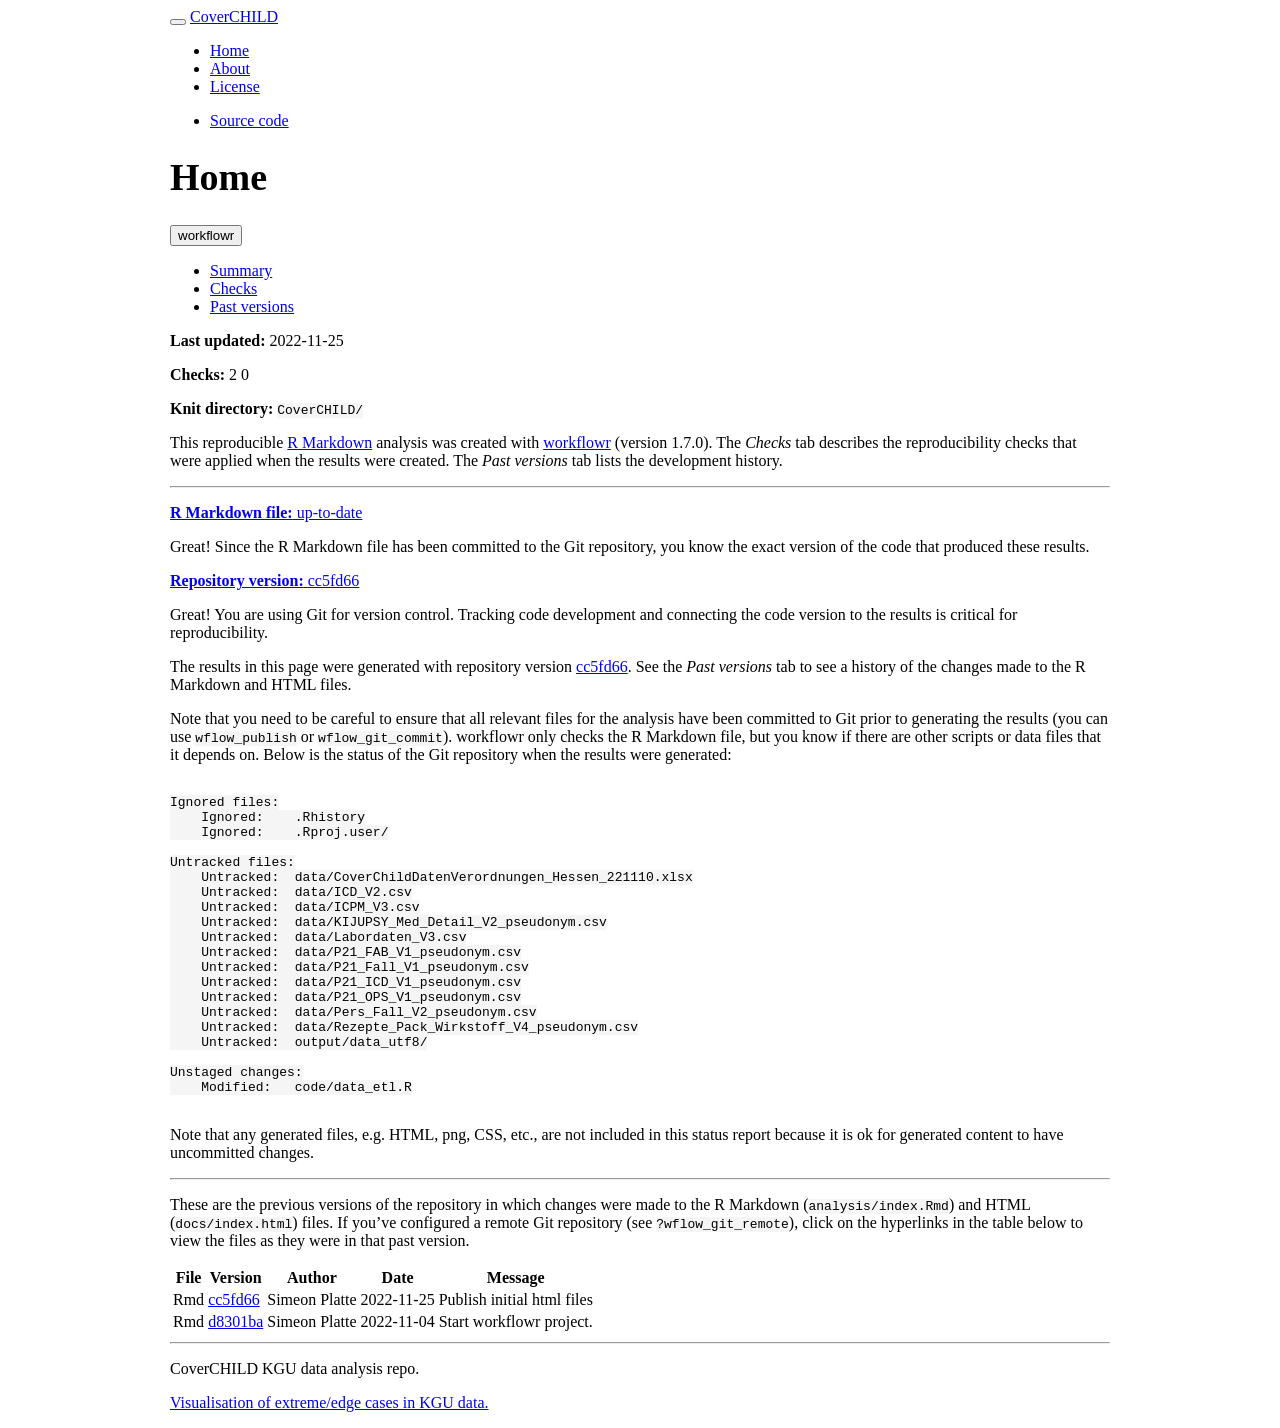
==== docs/index.html @ a8eb841c "Build site." ====
<!DOCTYPE html>

<html>

<head>

<meta charset="utf-8" />
<meta name="generator" content="pandoc" />
<meta http-equiv="X-UA-Compatible" content="IE=EDGE" />




<title>Home</title>

<script src="site_libs/header-attrs-2.18/header-attrs.js"></script>
<script src="site_libs/jquery-3.6.0/jquery-3.6.0.min.js"></script>
<meta name="viewport" content="width=device-width, initial-scale=1" />
<link href="site_libs/bootstrap-3.3.5/css/cosmo.min.css" rel="stylesheet" />
<script src="site_libs/bootstrap-3.3.5/js/bootstrap.min.js"></script>
<script src="site_libs/bootstrap-3.3.5/shim/html5shiv.min.js"></script>
<script src="site_libs/bootstrap-3.3.5/shim/respond.min.js"></script>
<style>h1 {font-size: 34px;}
       h1.title {font-size: 38px;}
       h2 {font-size: 30px;}
       h3 {font-size: 24px;}
       h4 {font-size: 18px;}
       h5 {font-size: 16px;}
       h6 {font-size: 12px;}
       code {color: inherit; background-color: rgba(0, 0, 0, 0.04);}
       pre:not([class]) { background-color: white }</style>
<script src="site_libs/navigation-1.1/tabsets.js"></script>
<link href="site_libs/highlightjs-9.12.0/textmate.css" rel="stylesheet" />
<script src="site_libs/highlightjs-9.12.0/highlight.js"></script>
<link href="site_libs/font-awesome-5.1.0/css/all.css" rel="stylesheet" />
<link href="site_libs/font-awesome-5.1.0/css/v4-shims.css" rel="stylesheet" />

<link rel="icon" href="https://github.com/workflowr/workflowr-assets/raw/main/img/reproducible.png">
<!-- Add a small amount of space between sections. -->
<style type="text/css">
div.section {
  padding-top: 12px;
}
</style>



<style type="text/css">
  code{white-space: pre-wrap;}
  span.smallcaps{font-variant: small-caps;}
  span.underline{text-decoration: underline;}
  div.column{display: inline-block; vertical-align: top; width: 50%;}
  div.hanging-indent{margin-left: 1.5em; text-indent: -1.5em;}
  ul.task-list{list-style: none;}
    </style>

<style type="text/css">code{white-space: pre;}</style>
<script type="text/javascript">
if (window.hljs) {
  hljs.configure({languages: []});
  hljs.initHighlightingOnLoad();
  if (document.readyState && document.readyState === "complete") {
    window.setTimeout(function() { hljs.initHighlighting(); }, 0);
  }
}
</script>









<style type = "text/css">
.main-container {
  max-width: 940px;
  margin-left: auto;
  margin-right: auto;
}
img {
  max-width:100%;
}
.tabbed-pane {
  padding-top: 12px;
}
.html-widget {
  margin-bottom: 20px;
}
button.code-folding-btn:focus {
  outline: none;
}
summary {
  display: list-item;
}
details > summary > p:only-child {
  display: inline;
}
pre code {
  padding: 0;
}
</style>


<style type="text/css">
.dropdown-submenu {
  position: relative;
}
.dropdown-submenu>.dropdown-menu {
  top: 0;
  left: 100%;
  margin-top: -6px;
  margin-left: -1px;
  border-radius: 0 6px 6px 6px;
}
.dropdown-submenu:hover>.dropdown-menu {
  display: block;
}
.dropdown-submenu>a:after {
  display: block;
  content: " ";
  float: right;
  width: 0;
  height: 0;
  border-color: transparent;
  border-style: solid;
  border-width: 5px 0 5px 5px;
  border-left-color: #cccccc;
  margin-top: 5px;
  margin-right: -10px;
}
.dropdown-submenu:hover>a:after {
  border-left-color: #adb5bd;
}
.dropdown-submenu.pull-left {
  float: none;
}
.dropdown-submenu.pull-left>.dropdown-menu {
  left: -100%;
  margin-left: 10px;
  border-radius: 6px 0 6px 6px;
}
</style>

<script type="text/javascript">
// manage active state of menu based on current page
$(document).ready(function () {
  // active menu anchor
  href = window.location.pathname
  href = href.substr(href.lastIndexOf('/') + 1)
  if (href === "")
    href = "index.html";
  var menuAnchor = $('a[href="' + href + '"]');

  // mark the anchor link active (and if it's in a dropdown, also mark that active)
  var dropdown = menuAnchor.closest('li.dropdown');
  if (window.bootstrap) { // Bootstrap 4+
    menuAnchor.addClass('active');
    dropdown.find('> .dropdown-toggle').addClass('active');
  } else { // Bootstrap 3
    menuAnchor.parent().addClass('active');
    dropdown.addClass('active');
  }

  // Navbar adjustments
  var navHeight = $(".navbar").first().height() + 15;
  var style = document.createElement('style');
  var pt = "padding-top: " + navHeight + "px; ";
  var mt = "margin-top: -" + navHeight + "px; ";
  var css = "";
  // offset scroll position for anchor links (for fixed navbar)
  for (var i = 1; i <= 6; i++) {
    css += ".section h" + i + "{ " + pt + mt + "}\n";
  }
  style.innerHTML = "body {" + pt + "padding-bottom: 40px; }\n" + css;
  document.head.appendChild(style);
});
</script>

<!-- tabsets -->

<style type="text/css">
.tabset-dropdown > .nav-tabs {
  display: inline-table;
  max-height: 500px;
  min-height: 44px;
  overflow-y: auto;
  border: 1px solid #ddd;
  border-radius: 4px;
}

.tabset-dropdown > .nav-tabs > li.active:before, .tabset-dropdown > .nav-tabs.nav-tabs-open:before {
  content: "\e259";
  font-family: 'Glyphicons Halflings';
  display: inline-block;
  padding: 10px;
  border-right: 1px solid #ddd;
}

.tabset-dropdown > .nav-tabs.nav-tabs-open > li.active:before {
  content: "\e258";
  font-family: 'Glyphicons Halflings';
  border: none;
}

.tabset-dropdown > .nav-tabs > li.active {
  display: block;
}

.tabset-dropdown > .nav-tabs > li > a,
.tabset-dropdown > .nav-tabs > li > a:focus,
.tabset-dropdown > .nav-tabs > li > a:hover {
  border: none;
  display: inline-block;
  border-radius: 4px;
  background-color: transparent;
}

.tabset-dropdown > .nav-tabs.nav-tabs-open > li {
  display: block;
  float: none;
}

.tabset-dropdown > .nav-tabs > li {
  display: none;
}
</style>

<!-- code folding -->




</head>

<body>


<div class="container-fluid main-container">




<div class="navbar navbar-default  navbar-fixed-top" role="navigation">
  <div class="container">
    <div class="navbar-header">
      <button type="button" class="navbar-toggle collapsed" data-toggle="collapse" data-bs-toggle="collapse" data-target="#navbar" data-bs-target="#navbar">
        <span class="icon-bar"></span>
        <span class="icon-bar"></span>
        <span class="icon-bar"></span>
      </button>
      <a class="navbar-brand" href="index.html">CoverCHILD</a>
    </div>
    <div id="navbar" class="navbar-collapse collapse">
      <ul class="nav navbar-nav">
        <li>
  <a href="index.html">Home</a>
</li>
<li>
  <a href="about.html">About</a>
</li>
<li>
  <a href="license.html">License</a>
</li>
      </ul>
      <ul class="nav navbar-nav navbar-right">
        <li>
  <a href="https://github.com/KJPMolgenLab/CoverCHILD">
    <span class="fab fa-github"></span>
     
    Source code
  </a>
</li>
      </ul>
    </div><!--/.nav-collapse -->
  </div><!--/.container -->
</div><!--/.navbar -->

<div id="header">



<h1 class="title toc-ignore">Home</h1>

</div>


<p>
<button type="button" class="btn btn-default btn-workflowr btn-workflowr-report" data-toggle="collapse" data-target="#workflowr-report">
<span class="glyphicon glyphicon-list" aria-hidden="true"></span>
workflowr <span class="glyphicon glyphicon-ok text-success"
aria-hidden="true"></span>
</button>
</p>
<div id="workflowr-report" class="collapse">
<ul class="nav nav-tabs">
<li class="active">
<a data-toggle="tab" href="#summary">Summary</a>
</li>
<li>
<a data-toggle="tab" href="#checks"> Checks <span
class="glyphicon glyphicon-ok text-success" aria-hidden="true"></span>
</a>
</li>
<li>
<a data-toggle="tab" href="#versions">Past versions</a>
</li>
</ul>
<div class="tab-content">
<div id="summary" class="tab-pane fade in active">
<p>
<strong>Last updated:</strong> 2022-11-25
</p>
<p>
<strong>Checks:</strong> <span
class="glyphicon glyphicon-ok text-success" aria-hidden="true"></span> 2
<span class="glyphicon glyphicon-exclamation-sign text-danger"
aria-hidden="true"></span> 0
</p>
<p>
<strong>Knit directory:</strong> <code>CoverCHILD/</code> <span
class="glyphicon glyphicon-question-sign" aria-hidden="true"
title="This is the local directory in which the code in this file was executed.">
</span>
</p>
<p>
This reproducible <a href="https://rmarkdown.rstudio.com">R Markdown</a>
analysis was created with <a
  href="https://github.com/workflowr/workflowr">workflowr</a> (version
1.7.0). The <em>Checks</em> tab describes the reproducibility checks
that were applied when the results were created. The <em>Past
versions</em> tab lists the development history.
</p>
<hr>
</div>
<div id="checks" class="tab-pane fade">
<div id="workflowr-checks" class="panel-group">
<div class="panel panel-default">
<div class="panel-heading">
<p class="panel-title">
<a data-toggle="collapse" data-parent="#workflowr-checks" href="#strongRMarkdownfilestronguptodate">
<span class="glyphicon glyphicon-ok text-success"
aria-hidden="true"></span> <strong>R Markdown file:</strong> up-to-date
</a>
</p>
</div>
<div id="strongRMarkdownfilestronguptodate"
class="panel-collapse collapse">
<div class="panel-body">
<p>Great! Since the R Markdown file has been committed to the Git
repository, you know the exact version of the code that produced these
results.</p>
</div>
</div>
</div>
<div class="panel panel-default">
<div class="panel-heading">
<p class="panel-title">
<a data-toggle="collapse" data-parent="#workflowr-checks" href="#strongRepositoryversionstrongahrefhttpsgithubcomKJPMolgenLabCoverCHILDtreecc5fd668e4e87c2465e684e38010f60dab6aa2e9targetblankcc5fd66a">
<span class="glyphicon glyphicon-ok text-success"
aria-hidden="true"></span> <strong>Repository version:</strong>
<a href="https://github.com/KJPMolgenLab/CoverCHILD/tree/cc5fd668e4e87c2465e684e38010f60dab6aa2e9" target="_blank">cc5fd66</a>
</a>
</p>
</div>
<div
id="strongRepositoryversionstrongahrefhttpsgithubcomKJPMolgenLabCoverCHILDtreecc5fd668e4e87c2465e684e38010f60dab6aa2e9targetblankcc5fd66a"
class="panel-collapse collapse">
<div class="panel-body">
<p>
Great! You are using Git for version control. Tracking code development
and connecting the code version to the results is critical for
reproducibility.
</p>
<p>
The results in this page were generated with repository version
<a href="https://github.com/KJPMolgenLab/CoverCHILD/tree/cc5fd668e4e87c2465e684e38010f60dab6aa2e9" target="_blank">cc5fd66</a>.
See the <em>Past versions</em> tab to see a history of the changes made
to the R Markdown and HTML files.
</p>
<p>
Note that you need to be careful to ensure that all relevant files for
the analysis have been committed to Git prior to generating the results
(you can use <code>wflow_publish</code> or
<code>wflow_git_commit</code>). workflowr only checks the R Markdown
file, but you know if there are other scripts or data files that it
depends on. Below is the status of the Git repository when the results
were generated:
</p>
<pre><code>
Ignored files:
    Ignored:    .Rhistory
    Ignored:    .Rproj.user/

Untracked files:
    Untracked:  data/CoverChildDatenVerordnungen_Hessen_221110.xlsx
    Untracked:  data/ICD_V2.csv
    Untracked:  data/ICPM_V3.csv
    Untracked:  data/KIJUPSY_Med_Detail_V2_pseudonym.csv
    Untracked:  data/Labordaten_V3.csv
    Untracked:  data/P21_FAB_V1_pseudonym.csv
    Untracked:  data/P21_Fall_V1_pseudonym.csv
    Untracked:  data/P21_ICD_V1_pseudonym.csv
    Untracked:  data/P21_OPS_V1_pseudonym.csv
    Untracked:  data/Pers_Fall_V2_pseudonym.csv
    Untracked:  data/Rezepte_Pack_Wirkstoff_V4_pseudonym.csv
    Untracked:  output/data_utf8/

Unstaged changes:
    Modified:   code/data_etl.R

</code></pre>
<p>
Note that any generated files, e.g. HTML, png, CSS, etc., are not
included in this status report because it is ok for generated content to
have uncommitted changes.
</p>
</div>
</div>
</div>
</div>
<hr>
</div>
<div id="versions" class="tab-pane fade">

<p>
These are the previous versions of the repository in which changes were
made to the R Markdown (<code>analysis/index.Rmd</code>) and HTML
(<code>docs/index.html</code>) files. If you’ve configured a remote Git
repository (see <code>?wflow_git_remote</code>), click on the hyperlinks
in the table below to view the files as they were in that past version.
</p>
<div class="table-responsive">
<table class="table table-condensed table-hover">
<thead>
<tr>
<th>
File
</th>
<th>
Version
</th>
<th>
Author
</th>
<th>
Date
</th>
<th>
Message
</th>
</tr>
</thead>
<tbody>
<tr>
<td>
Rmd
</td>
<td>
<a href="https://github.com/KJPMolgenLab/CoverCHILD/blob/cc5fd668e4e87c2465e684e38010f60dab6aa2e9/analysis/index.Rmd" target="_blank">cc5fd66</a>
</td>
<td>
Simeon Platte
</td>
<td>
2022-11-25
</td>
<td>
Publish initial html files
</td>
</tr>
<tr>
<td>
Rmd
</td>
<td>
<a href="https://github.com/KJPMolgenLab/CoverCHILD/blob/d8301ba6dd3edb90b104f7678d6244ad7d8223bd/analysis/index.Rmd" target="_blank">d8301ba</a>
</td>
<td>
Simeon Platte
</td>
<td>
2022-11-04
</td>
<td>
Start workflowr project.
</td>
</tr>
</tbody>
</table>
</div>
<hr>
</div>
</div>
</div>
<p>CoverCHILD KGU data analysis repo.</p>
<p><a href="01_vis_data_edge_cases.html">Visualisation of extreme/edge
cases in KGU data.</a></p>


<!-- Adjust MathJax settings so that all math formulae are shown using
TeX fonts only; see
https://docs.mathjax.org/en/latest/web/configuration.html. This will make
the presentation more consistent at the cost of the webpage sometimes
taking slightly longer to load. Note that this only works because the
footer is added to webpages before the MathJax javascript. -->
<script type="text/x-mathjax-config">
  MathJax.Hub.Config({
    "HTML-CSS": { availableFonts: ["TeX"] }
  });
</script>





</div>

<script>

// add bootstrap table styles to pandoc tables
function bootstrapStylePandocTables() {
  $('tr.odd').parent('tbody').parent('table').addClass('table table-condensed');
}
$(document).ready(function () {
  bootstrapStylePandocTables();
});


</script>

<!-- tabsets -->

<script>
$(document).ready(function () {
  window.buildTabsets("TOC");
});

$(document).ready(function () {
  $('.tabset-dropdown > .nav-tabs > li').click(function () {
    $(this).parent().toggleClass('nav-tabs-open');
  });
});
</script>

<!-- code folding -->


<!-- dynamically load mathjax for compatibility with self-contained -->
<script>
  (function () {
    var script = document.createElement("script");
    script.type = "text/javascript";
    script.src  = "https://mathjax.rstudio.com/latest/MathJax.js?config=TeX-AMS-MML_HTMLorMML";
    document.getElementsByTagName("head")[0].appendChild(script);
  })();
</script>

</body>
</html>
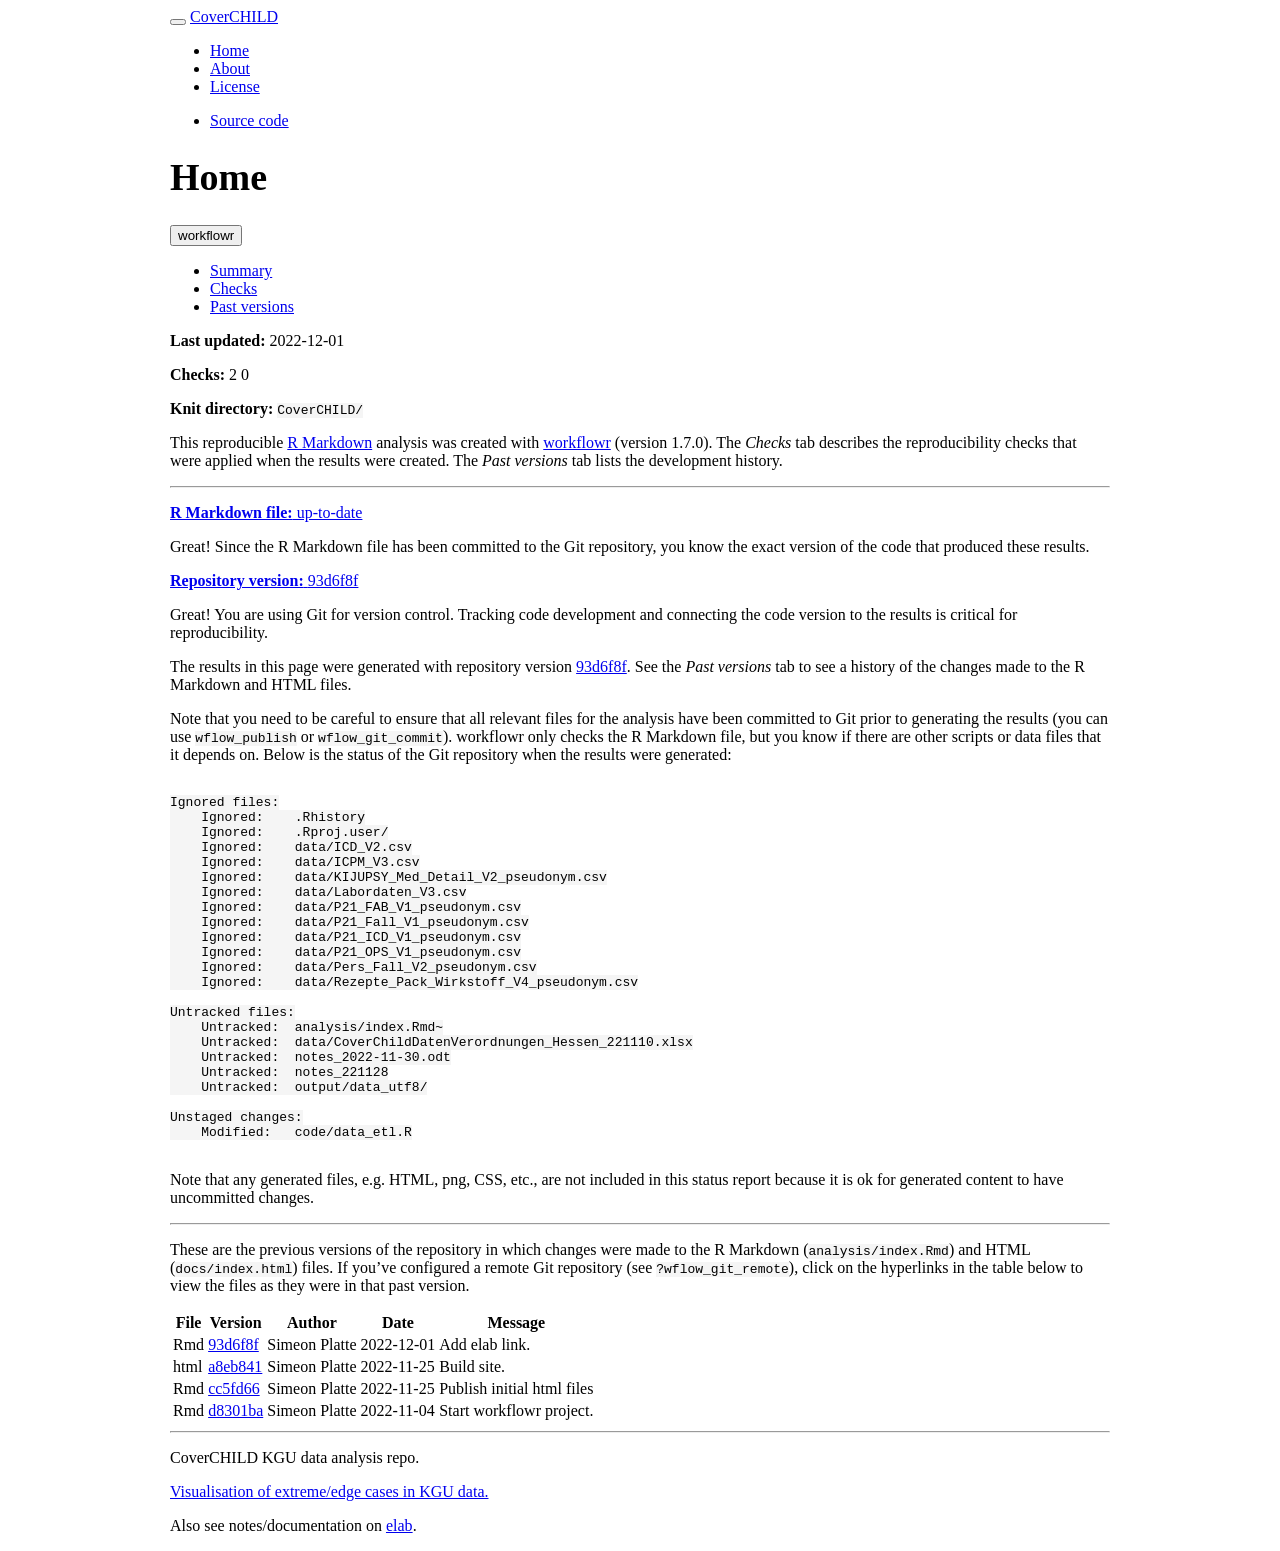
==== commit 52ad2c6f: "Build site." ====
--- a/docs/index.html
+++ b/docs/index.html
@@ -310,7 +310,7 @@
 <div class="tab-content">
 <div id="summary" class="tab-pane fade in active">
 <p>
-<strong>Last updated:</strong> 2022-11-25
+<strong>Last updated:</strong> 2022-12-01
 </p>
 <p>
 <strong>Checks:</strong> <span
@@ -357,15 +357,15 @@
 <div class="panel panel-default">
 <div class="panel-heading">
 <p class="panel-title">
-<a data-toggle="collapse" data-parent="#workflowr-checks" href="#strongRepositoryversionstrongahrefhttpsgithubcomKJPMolgenLabCoverCHILDtreecc5fd668e4e87c2465e684e38010f60dab6aa2e9targetblankcc5fd66a">
+<a data-toggle="collapse" data-parent="#workflowr-checks" href="#strongRepositoryversionstrongahrefhttpsgithubcomKJPMolgenLabCoverCHILDtree93d6f8f30ffc22ebd10fd1c8f584c3cecb7cb755targetblank93d6f8fa">
 <span class="glyphicon glyphicon-ok text-success"
 aria-hidden="true"></span> <strong>Repository version:</strong>
-<a href="https://github.com/KJPMolgenLab/CoverCHILD/tree/cc5fd668e4e87c2465e684e38010f60dab6aa2e9" target="_blank">cc5fd66</a>
+<a href="https://github.com/KJPMolgenLab/CoverCHILD/tree/93d6f8f30ffc22ebd10fd1c8f584c3cecb7cb755" target="_blank">93d6f8f</a>
 </a>
 </p>
 </div>
 <div
-id="strongRepositoryversionstrongahrefhttpsgithubcomKJPMolgenLabCoverCHILDtreecc5fd668e4e87c2465e684e38010f60dab6aa2e9targetblankcc5fd66a"
+id="strongRepositoryversionstrongahrefhttpsgithubcomKJPMolgenLabCoverCHILDtree93d6f8f30ffc22ebd10fd1c8f584c3cecb7cb755targetblank93d6f8fa"
 class="panel-collapse collapse">
 <div class="panel-body">
 <p>
@@ -375,7 +375,7 @@
 </p>
 <p>
 The results in this page were generated with repository version
-<a href="https://github.com/KJPMolgenLab/CoverCHILD/tree/cc5fd668e4e87c2465e684e38010f60dab6aa2e9" target="_blank">cc5fd66</a>.
+<a href="https://github.com/KJPMolgenLab/CoverCHILD/tree/93d6f8f30ffc22ebd10fd1c8f584c3cecb7cb755" target="_blank">93d6f8f</a>.
 See the <em>Past versions</em> tab to see a history of the changes made
 to the R Markdown and HTML files.
 </p>
@@ -392,19 +392,22 @@
 Ignored files:
     Ignored:    .Rhistory
     Ignored:    .Rproj.user/
+    Ignored:    data/ICD_V2.csv
+    Ignored:    data/ICPM_V3.csv
+    Ignored:    data/KIJUPSY_Med_Detail_V2_pseudonym.csv
+    Ignored:    data/Labordaten_V3.csv
+    Ignored:    data/P21_FAB_V1_pseudonym.csv
+    Ignored:    data/P21_Fall_V1_pseudonym.csv
+    Ignored:    data/P21_ICD_V1_pseudonym.csv
+    Ignored:    data/P21_OPS_V1_pseudonym.csv
+    Ignored:    data/Pers_Fall_V2_pseudonym.csv
+    Ignored:    data/Rezepte_Pack_Wirkstoff_V4_pseudonym.csv
 
 Untracked files:
+    Untracked:  analysis/index.Rmd~
     Untracked:  data/CoverChildDatenVerordnungen_Hessen_221110.xlsx
-    Untracked:  data/ICD_V2.csv
-    Untracked:  data/ICPM_V3.csv
-    Untracked:  data/KIJUPSY_Med_Detail_V2_pseudonym.csv
-    Untracked:  data/Labordaten_V3.csv
-    Untracked:  data/P21_FAB_V1_pseudonym.csv
-    Untracked:  data/P21_Fall_V1_pseudonym.csv
-    Untracked:  data/P21_ICD_V1_pseudonym.csv
-    Untracked:  data/P21_OPS_V1_pseudonym.csv
-    Untracked:  data/Pers_Fall_V2_pseudonym.csv
-    Untracked:  data/Rezepte_Pack_Wirkstoff_V4_pseudonym.csv
+    Untracked:  notes_2022-11-30.odt
+    Untracked:  notes_221128
     Untracked:  output/data_utf8/
 
 Unstaged changes:
@@ -458,6 +461,40 @@
 Rmd
 </td>
 <td>
+<a href="https://github.com/KJPMolgenLab/CoverCHILD/blob/93d6f8f30ffc22ebd10fd1c8f584c3cecb7cb755/analysis/index.Rmd" target="_blank">93d6f8f</a>
+</td>
+<td>
+Simeon Platte
+</td>
+<td>
+2022-12-01
+</td>
+<td>
+Add elab link.
+</td>
+</tr>
+<tr>
+<td>
+html
+</td>
+<td>
+<a href="https://rawcdn.githack.com/KJPMolgenLab/CoverCHILD/a8eb841ce73bd688e874178096fb12ed8ebda85f/docs/index.html" target="_blank">a8eb841</a>
+</td>
+<td>
+Simeon Platte
+</td>
+<td>
+2022-11-25
+</td>
+<td>
+Build site.
+</td>
+</tr>
+<tr>
+<td>
+Rmd
+</td>
+<td>
 <a href="https://github.com/KJPMolgenLab/CoverCHILD/blob/cc5fd668e4e87c2465e684e38010f60dab6aa2e9/analysis/index.Rmd" target="_blank">cc5fd66</a>
 </td>
 <td>
@@ -497,6 +534,8 @@
 <p>CoverCHILD KGU data analysis repo.</p>
 <p><a href="01_vis_data_edge_cases.html">Visualisation of extreme/edge
 cases in KGU data.</a></p>
+<p>Also see notes/documentation on <a
+href="https://kjpelab.kgu.de/experiments.php?mode=view&amp;id=140">elab</a>.</p>
 
 
 <!-- Adjust MathJax settings so that all math formulae are shown using
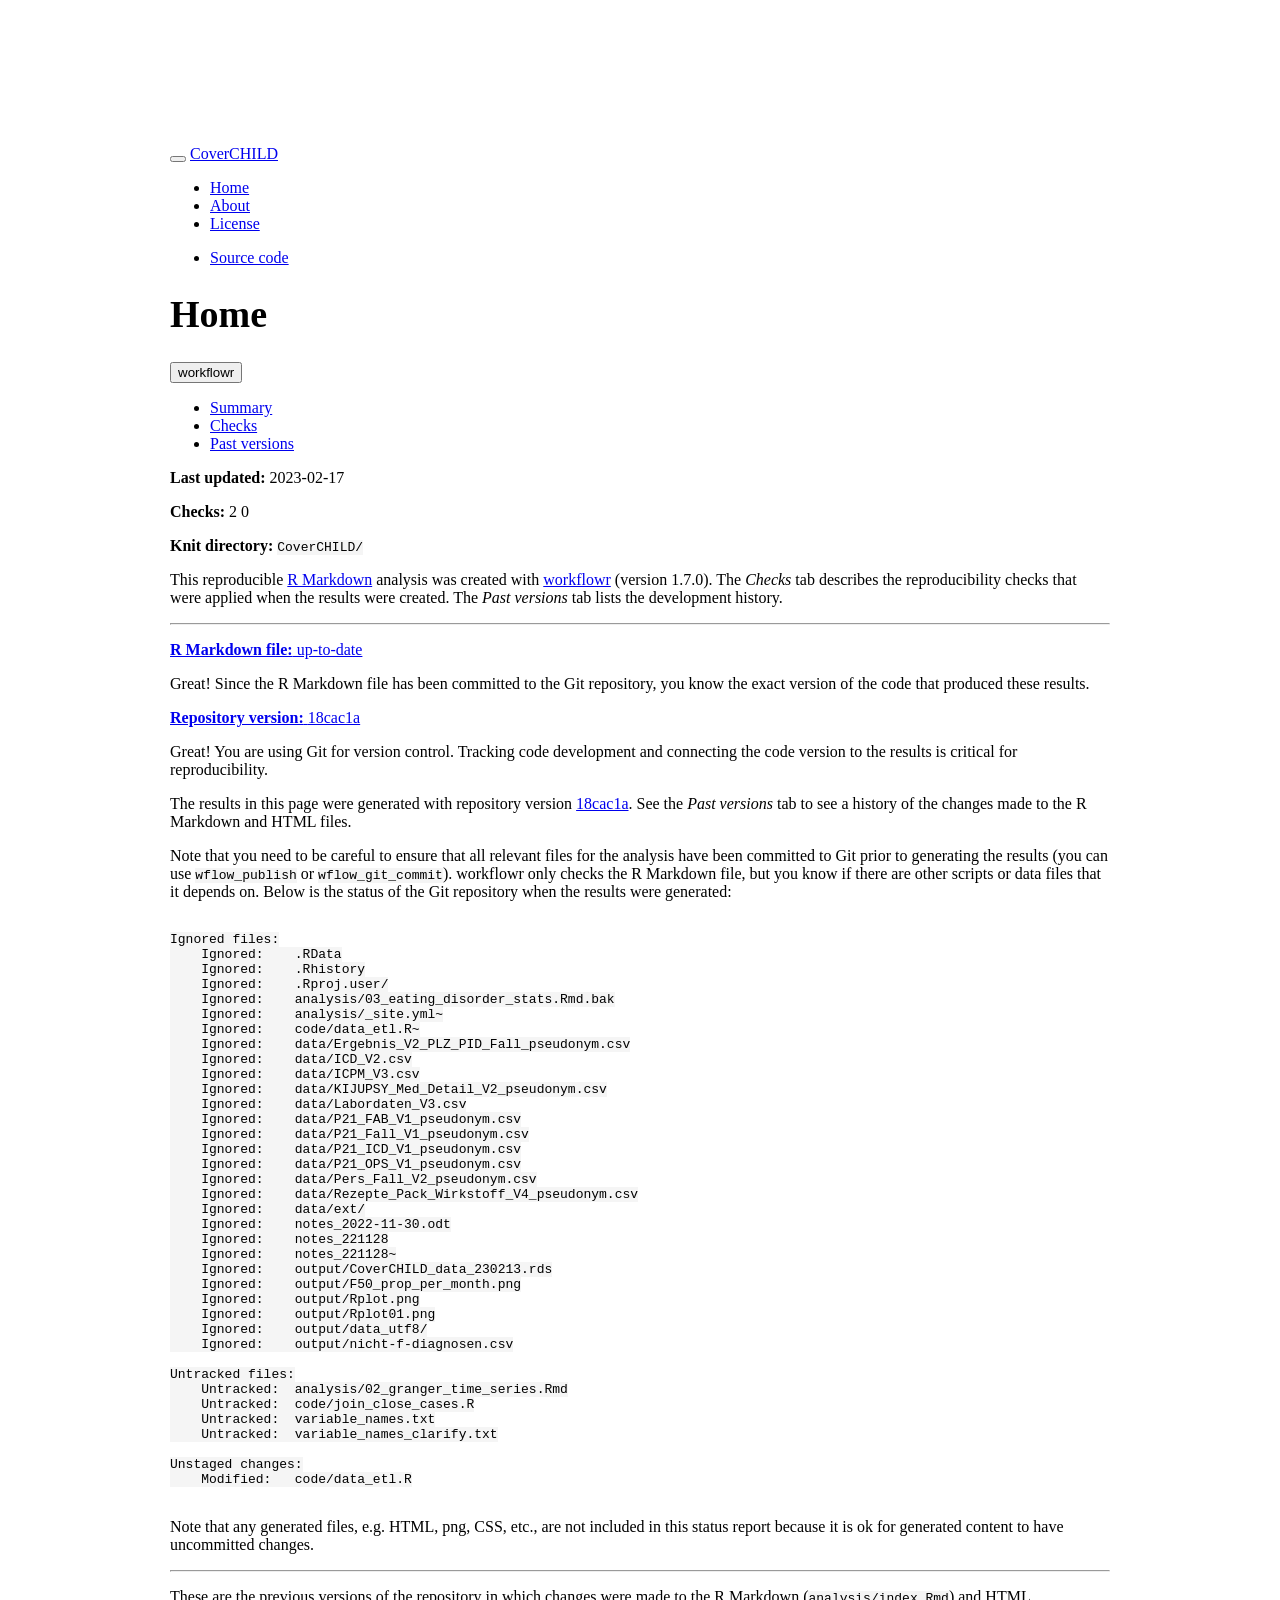
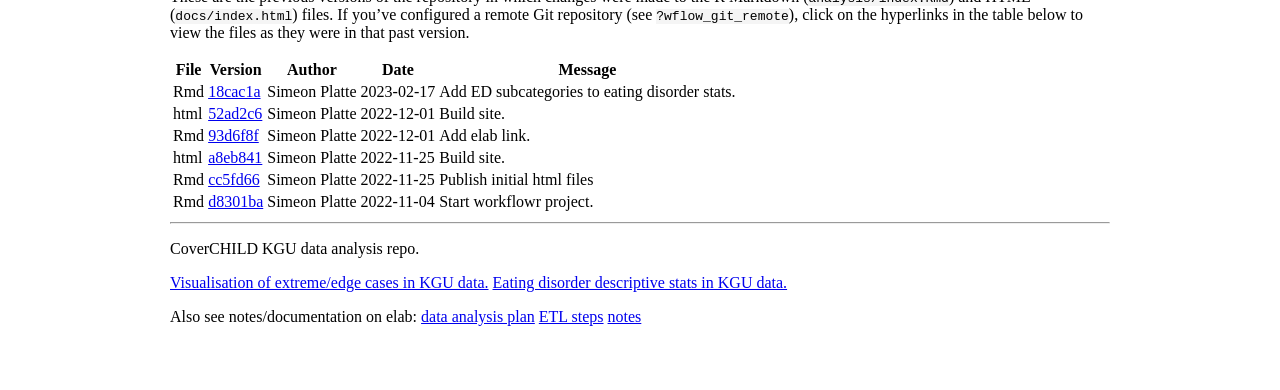
==== commit 8a9da8f0: "Build site." ====
--- a/docs/index.html
+++ b/docs/index.html
@@ -13,7 +13,7 @@
 
 <title>Home</title>
 
-<script src="site_libs/header-attrs-2.18/header-attrs.js"></script>
+<script src="site_libs/header-attrs-2.20/header-attrs.js"></script>
 <script src="site_libs/jquery-3.6.0/jquery-3.6.0.min.js"></script>
 <meta name="viewport" content="width=device-width, initial-scale=1" />
 <link href="site_libs/bootstrap-3.3.5/css/cosmo.min.css" rel="stylesheet" />
@@ -310,7 +310,7 @@
 <div class="tab-content">
 <div id="summary" class="tab-pane fade in active">
 <p>
-<strong>Last updated:</strong> 2022-12-01
+<strong>Last updated:</strong> 2023-02-17
 </p>
 <p>
 <strong>Checks:</strong> <span
@@ -357,15 +357,15 @@
 <div class="panel panel-default">
 <div class="panel-heading">
 <p class="panel-title">
-<a data-toggle="collapse" data-parent="#workflowr-checks" href="#strongRepositoryversionstrongahrefhttpsgithubcomKJPMolgenLabCoverCHILDtree93d6f8f30ffc22ebd10fd1c8f584c3cecb7cb755targetblank93d6f8fa">
+<a data-toggle="collapse" data-parent="#workflowr-checks" href="#strongRepositoryversionstrongahrefhttpsgithubcomKJPMolgenLabCoverCHILDtree18cac1a62990f61aad07ddf0fcb6e4890ece028etargetblank18cac1aa">
 <span class="glyphicon glyphicon-ok text-success"
 aria-hidden="true"></span> <strong>Repository version:</strong>
-<a href="https://github.com/KJPMolgenLab/CoverCHILD/tree/93d6f8f30ffc22ebd10fd1c8f584c3cecb7cb755" target="_blank">93d6f8f</a>
+<a href="https://github.com/KJPMolgenLab/CoverCHILD/tree/18cac1a62990f61aad07ddf0fcb6e4890ece028e" target="_blank">18cac1a</a>
 </a>
 </p>
 </div>
 <div
-id="strongRepositoryversionstrongahrefhttpsgithubcomKJPMolgenLabCoverCHILDtree93d6f8f30ffc22ebd10fd1c8f584c3cecb7cb755targetblank93d6f8fa"
+id="strongRepositoryversionstrongahrefhttpsgithubcomKJPMolgenLabCoverCHILDtree18cac1a62990f61aad07ddf0fcb6e4890ece028etargetblank18cac1aa"
 class="panel-collapse collapse">
 <div class="panel-body">
 <p>
@@ -375,7 +375,7 @@
 </p>
 <p>
 The results in this page were generated with repository version
-<a href="https://github.com/KJPMolgenLab/CoverCHILD/tree/93d6f8f30ffc22ebd10fd1c8f584c3cecb7cb755" target="_blank">93d6f8f</a>.
+<a href="https://github.com/KJPMolgenLab/CoverCHILD/tree/18cac1a62990f61aad07ddf0fcb6e4890ece028e" target="_blank">18cac1a</a>.
 See the <em>Past versions</em> tab to see a history of the changes made
 to the R Markdown and HTML files.
 </p>
@@ -390,8 +390,13 @@
 </p>
 <pre><code>
 Ignored files:
+    Ignored:    .RData
     Ignored:    .Rhistory
     Ignored:    .Rproj.user/
+    Ignored:    analysis/03_eating_disorder_stats.Rmd.bak
+    Ignored:    analysis/_site.yml~
+    Ignored:    code/data_etl.R~
+    Ignored:    data/Ergebnis_V2_PLZ_PID_Fall_pseudonym.csv
     Ignored:    data/ICD_V2.csv
     Ignored:    data/ICPM_V3.csv
     Ignored:    data/KIJUPSY_Med_Detail_V2_pseudonym.csv
@@ -402,13 +407,22 @@
     Ignored:    data/P21_OPS_V1_pseudonym.csv
     Ignored:    data/Pers_Fall_V2_pseudonym.csv
     Ignored:    data/Rezepte_Pack_Wirkstoff_V4_pseudonym.csv
+    Ignored:    data/ext/
+    Ignored:    notes_2022-11-30.odt
+    Ignored:    notes_221128
+    Ignored:    notes_221128~
+    Ignored:    output/CoverCHILD_data_230213.rds
+    Ignored:    output/F50_prop_per_month.png
+    Ignored:    output/Rplot.png
+    Ignored:    output/Rplot01.png
+    Ignored:    output/data_utf8/
+    Ignored:    output/nicht-f-diagnosen.csv
 
 Untracked files:
-    Untracked:  analysis/index.Rmd~
-    Untracked:  data/CoverChildDatenVerordnungen_Hessen_221110.xlsx
-    Untracked:  notes_2022-11-30.odt
-    Untracked:  notes_221128
-    Untracked:  output/data_utf8/
+    Untracked:  analysis/02_granger_time_series.Rmd
+    Untracked:  code/join_close_cases.R
+    Untracked:  variable_names.txt
+    Untracked:  variable_names_clarify.txt
 
 Unstaged changes:
     Modified:   code/data_etl.R
@@ -461,6 +475,40 @@
 Rmd
 </td>
 <td>
+<a href="https://github.com/KJPMolgenLab/CoverCHILD/blob/18cac1a62990f61aad07ddf0fcb6e4890ece028e/analysis/index.Rmd" target="_blank">18cac1a</a>
+</td>
+<td>
+Simeon Platte
+</td>
+<td>
+2023-02-17
+</td>
+<td>
+Add ED subcategories to eating disorder stats.
+</td>
+</tr>
+<tr>
+<td>
+html
+</td>
+<td>
+<a href="https://rawcdn.githack.com/KJPMolgenLab/CoverCHILD/52ad2c6fdd65a34d29a36654a77cf76f46934364/docs/index.html" target="_blank">52ad2c6</a>
+</td>
+<td>
+Simeon Platte
+</td>
+<td>
+2022-12-01
+</td>
+<td>
+Build site.
+</td>
+</tr>
+<tr>
+<td>
+Rmd
+</td>
+<td>
 <a href="https://github.com/KJPMolgenLab/CoverCHILD/blob/93d6f8f30ffc22ebd10fd1c8f584c3cecb7cb755/analysis/index.Rmd" target="_blank">93d6f8f</a>
 </td>
 <td>
@@ -533,9 +581,14 @@
 </div>
 <p>CoverCHILD KGU data analysis repo.</p>
 <p><a href="01_vis_data_edge_cases.html">Visualisation of extreme/edge
-cases in KGU data.</a></p>
-<p>Also see notes/documentation on <a
-href="https://kjpelab.kgu.de/experiments.php?mode=view&amp;id=140">elab</a>.</p>
+cases in KGU data.</a> <a href="03_eating_disorder_stats.html">Eating
+disorder descriptive stats in KGU data.</a></p>
+<p>Also see notes/documentation on elab: <a
+href="https://elab.chiocchettilab.uni-frankfurt.de/experiments.php?mode=view&amp;id=160">data
+analysis plan</a> <a
+href="https://elab.chiocchettilab.uni-frankfurt.de/experiments.php?mode=view&amp;id=159">ETL
+steps</a> <a
+href="https://elab.chiocchettilab.uni-frankfurt.de/experiments.php?mode=view&amp;id=140">notes</a></p>
 
 
 <!-- Adjust MathJax settings so that all math formulae are shown using
